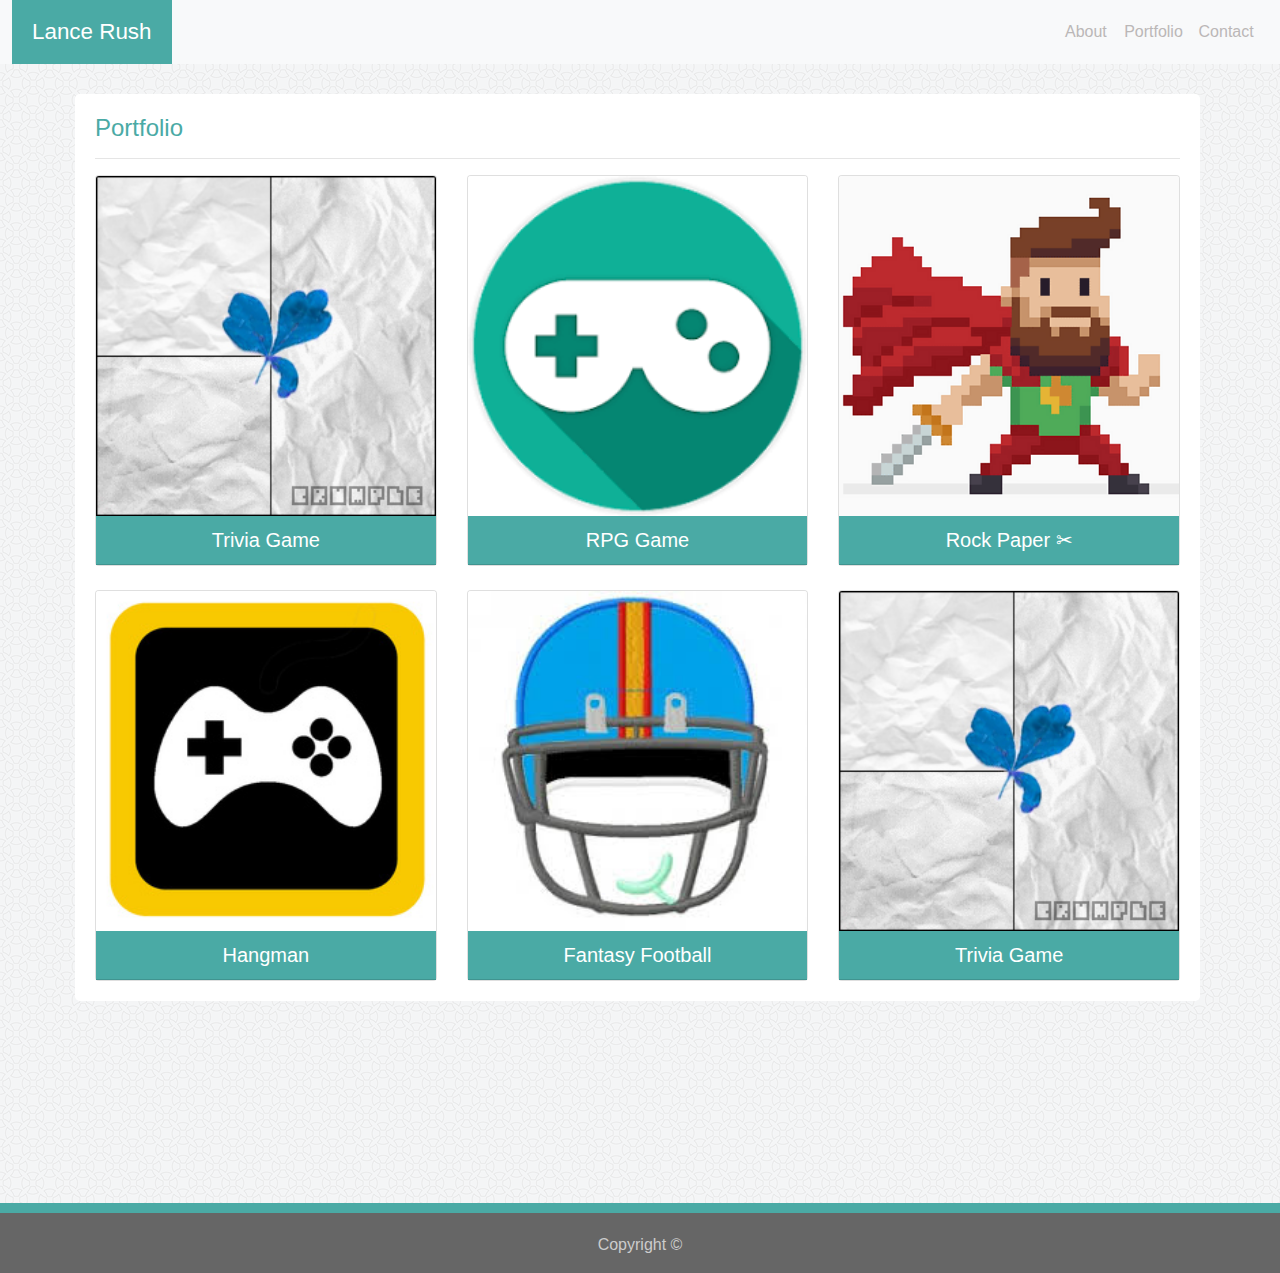
==== portfolio.html @ 9c7bec7a "Added files and updated CSS file" ====
<!DOCTYPE html>
<html lang="en">
  <head>
    <meta charset="UTF-8" />
    <meta name="viewport" content="width=device-width, initial-scale=1.0" />
    <meta http-equiv="X-UA-Compatible" content="ie=edge" />
    <title>My Works</title>
    <link rel="stylesheet" href="./assets/css/reset.css" />
    <link
      rel="stylesheet"
      href="https://maxcdn.bootstrapcdn.com/bootstrap/4.0.0/css/bootstrap.min.css"
      integrity="sha384-Gn5384xqQ1aoWXA+058RXPxPg6fy4IWvTNh0E263XmFcJlSAwiGgFAW/dAiS6JXm"
      crossorigin="anonymous"
    />
    <script
      src="https://code.jquery.com/jquery-3.2.1.slim.min.js"
      integrity="sha384-KJ3o2DKtIkvYIK3UENzmM7KCkRr/rE9/Qpg6aAZGJwFDMVNA/GpGFF93hXpG5KkN"
      crossorigin="anonymous"
    ></script>
    <script
      src="https://cdnjs.cloudflare.com/ajax/libs/popper.js/1.12.9/umd/popper.min.js"
      integrity="sha384-ApNbgh9B+Y1QKtv3Rn7W3mgPxhU9K/ScQsAP7hUibX39j7fakFPskvXusvfa0b4Q"
      crossorigin="anonymous"
    ></script>
    <script
      src="https://maxcdn.bootstrapcdn.com/bootstrap/4.0.0/js/bootstrap.min.js"
      integrity="sha384-JZR6Spejh4U02d8jOt6vLEHfe/JQGiRRSQQxSfFWpi1MquVdAyjUar5+76PVCmYl"
      crossorigin="anonymous"
    ></script>

    <link rel="stylesheet" href="./assets/css/styles.css" />
  </head>

  <body>
    <nav
      class="navbar navbar-expand-lg navbar-expand-md navbar-light bg-light navbar-custom"
    >
      <a class="navbar-brand" href="#">Lance Rush</a>
      <button
        class="navbar-toggler"
        type="button"
        data-toggle="collapse"
        data-target="#navbarContent"
        aria-controls="navbarContent"
        aria-expanded="false"
        aria-label="Toggle navigation"
      >
        <span class="navbar-toggler-icon"></span>
      </button>
      <div class="collapse navbar-collapse ml-auto mr-4">
        <ul class="navbar-nav ml-auto">
          <li class="nav-item active">
            <a class="nav-link" href="./index.html">
              About <span class="sr-only">(current)</span>
            </a>
          </li>
          <li class="nav-item">
            <a class="nav-link" href="./portfolio.html">Portfolio</a>
          </li>
          <li class="nav-item">
            <a class="nav-link" href="./contact.html">Contact</a>
          </li>
        </ul>
      </div>
    </nav>
    <!-- ./navbar -->

    <div class="container">
      <div class="jumbotron">
        <h2>Portfolio</h2>
        <hr />
        <div class="card-deck">
                
            <div class="card">
                <img class="card-img-top" src="./assets/images/triviaGame.jpg" alt="Card image cap">
                <h5 class="card-header text-center"><a href="#">Trivia Game</a></h5>
            </div>

            <div class="card">
                <img class="card-img-top" src="./assets/images/rpgGame.png" alt="Card image cap">
                <h5 class="card-header text-center"><a href="#">RPG Game</a></h5>
            </div>

            <div class="card">
                <img class="card-img-top" src="./assets/images/rps.png" alt="Card image cap">
                <h5 class="card-header text-center"><a href="#">Rock Paper &#x2702;</a></h5>
            </div>
        </div>
        <br>

      <div class="card-deck">
            
          <div class="card">
            <img class="card-img-top" src="./assets/images/hang-man.jpg" alt="Card image cap">
            <h5 class="card-header text-center"><a href="#">Hangman</a></h5>
          </div>

          <div class="card">
            <img class="card-img-top" src="./assets/images/fantasy-football.jpeg" alt="Card image cap">
            <h5 class="card-header text-center"><a href="#">Fantasy Football</a></h5>
          </div>

        <div class="card">
          <img class="card-img-top" src="./assets/images/triviaGame.jpg" alt="Card image cap">
          <h5 class="card-header text-center"><a href="#">Trivia Game</a></h5>
        </div>
      </div>

        
        
        
        
        
        
        

        <!-- <div class="row">
          <div class="column col-md-6">
            <img src="assets/images/trivia-game.jpg" alt="Trivia Game" 
            style="width: 200px; height: 200px;"
            />
            <div class="badge">
              <p><a href="#"> Trivia Game</a></p>
            </div>
          </div>
          <div class="column col-md-6">
            <img
              src="assets/images/rutgers-widget.jpg"
              alt="Rutgers Infor Widget"
              style="width: 200px; height: 200px;"
            />
            <div class="badge">
              <p><a href="#"> Rutgers Info Widget</a></p>
            </div>
          </div>
        </div>
        <br>
        <div class="row">
          <div class="column col-md-6">
            <img
              src="assets/images/rock-paper-scissors.jpg"
              alt="Rock Paper Scissors"
              style="width: 200px; height: 200px;"
              class="img-responsive"
            />
            <div class="badge">
              <p><a href="#"> Rock Paper Scissors</a></p>
            </div>
          </div>
          <div class="column col-md-6">
            <img
              src="assets/images/fantasy-football-app.jpg"
              alt="Fantasy Football App"
              style="width: 200px; height: 200px;"
            />
            <div class="badge">
              <p><a href="#"> Fantasy Football App</a></p>
            </div>
        </div>
          </div> -->
        </div>
      </div>
    </div>

    <footer>Copyright &copy;</footer>
    <!-- ./footer -->
  </body>
</html>
---- assets/css/styles.css ----
body {
    background-image: url('../images/circles-light.png')
}

nav.navbar.navbar-custom {
    padding: 0;
    margin: 0;
}

.navbar-custom a.navbar-brand {
    background-color: #4aaaa5;
    color: #fff;
    padding: 15px 20px;
    margin-left: 12px;
    font-size: 1.4rem;
} 
a.navbar-brand:hover {
    color: #fff !important;
}

a.nav-link {
    margin-left: 8%;
    color: rgb(187, 183, 183) !important;
}

a.nav-link:hover {
    color: #4aaaa5 !important;
}

div.navbarContent {
    margin-left: 67%;
}

div.container {
    margin: 30px 0 20px 60px;
    padding-right: 0;
    padding-bottom: 150px;
    width: auto;
}

div.jumbotron {
    padding: 20px;
    width: auto;
    background-color: #fff;
}

h2 {
    color: #4aaaa5;
    font-size: 1.5rem;
    font-family: 'Lucida Sans', 'Lucida Sans Regular', 'Lucida Grande', 'Lucida Sans Unicode', Geneva, Verdana, sans-serif
}

img#portfolio-image {
    width: 250px;
}

.card-header {
    background-color: #4aaaa5;
}

h5.card-header a {
    color: #fff;
}

h5.card-header.text-center a:hover {
    color: rgba(204, 204, 204, 0.836);
    text-decoration: none;
}

.btn.btn-outline-primary {
    border-color: #4aaaa5;
    color: #4aaaa5;
}

.btn.btn-outline-primary:hover {
    background-color: #4aaaa5;
    color: #fff;
}

.was-validated input textarea {
    border-color: #4aaaa5 !important;
}

footer {
    background-color: #666666;
    padding: 20px 10px 40px 10px;
    text-align: center;
    color: #cccccc;
    height: 50px;
    border-top: 10px solid #4aaaa5
}



@media (max-width: 980px) {
    nav.navbar.navbar-custom {
        padding: 0;
        margin: 0;
    }

    .navbar-custom a.navbar-brand {
        background-color: #4aaaa5;
        color: #fff;
        padding: 15px 20px;
        margin-left: 12px;
        font-size: 1.4rem;
    } 
    a.navbar-brand:hover {
        color: #fff !important;
    }

    a.nav-link {
        margin-left: 8%;
        color: rgb(187, 183, 183) !important;
    }

    div.navbarContent {
        margin-left: 45%;
    }

    a:hover {
        color: #4aaaa5 !important;
    }

    div.container {
        margin: 30px 0 20px 35px;
        padding-right: 0;
        padding-bottom: 150px;
        width: auto;
    }

    div.jumbotron {
        padding: 20px 10px;
        margin: 0;
        width: auto;
        background-color: #fff;
    }

    #about {
        color: #4aaaa5;
        font-size: 1.5rem;
        font-family: 'Lucida Sans', 'Lucida Sans Regular', 'Lucida Grande', 'Lucida Sans Unicode', Geneva, Verdana, sans-serif
    }

    img#portfolio-image {
        width: 200px;
    }

    footer {
        background-color: #666666;
        padding: 20px 10px 40px 10px;
        text-align: center;
        color: #cccccc;
        height: 50px;
        border-top: 10px solid #4aaaa5
    }
}


@media (max-width: 768px) {
    nav.navbar.navbar-custom {
        padding: 0;
        margin: 0;
    }
    .navbar-custom a.navbar-brand {
        background-color: #4aaaa5;
        color: #fff;
        padding: 15px 20px;
        margin-left: 12px;
        font-size: 1.4rem;
    } 
    a.navbar-brand:hover {
            color: #fff !important;
    }

    a.nav-link {
        margin-left: 8%;
        color: rgb(187, 183, 183) !important;
    }

    a:hover {
        color: #4aaaa5 !important;
    }

    div.navbarContent {
        margin-left: 45%;
    }

    div.container {
        margin: 30px 0 20px 15px;
        padding-right: 0;
        padding-bottom: 150px;
        padding-left: 70px;
        width: auto;
    }

    div.jumbotron {
        padding: 20px;
        width: auto;
        background-color: #fff;
    }

    #about {
        color: #4aaaa5;
        font-size: 1.5rem;
        font-family: 'Lucida Sans', 'Lucida Sans Regular', 'Lucida Grande', 'Lucida Sans Unicode', Geneva, Verdana, sans-serif
    }

    img#portfolio-image {
        width: 200px;
    }

    footer {
        background-color: #666666;
        padding: 20px 10px 40px 10px;
        text-align: center;
        color: #cccccc;
        height: 50px;
        border-top: 10px solid #4aaaa5
    }
 }



@media (max-width: 640px) {
    nav.navbar.navbar-custom {
        padding: 0;
        margin: 0;
    }
    .navbar-custom a.navbar-brand {
        background-color: #4aaaa5;
        color: #fff;
        padding: 15px 20px;
        margin-left: 5%;
        font-size: 1.4rem;
    } 
    a.navbar-brand:hover {
            color: #fff !important;
    }

    a.nav-link {
        margin-left: 8%;
        color: rgb(187, 183, 183) !important;
    }

    a:hover {
        color: #4aaaa5 !important;
    }

    li:nth-child(2) {
        background-color: rgba(204, 204, 204, 0.274);
    }

    div.container {
        margin: 20px auto;
        padding: 10px 20px 100px;
    }

    .jumbotron {
        padding: 20px;
        width: auto;
        background-color: #fff;
    }

    #about {
        color: #4aaaa5;
        font-size: 1.5rem;
        font-family: 'Lucida Sans', 'Lucida Sans Regular', 'Lucida Grande', 'Lucida Sans Unicode', Geneva, Verdana, sans-serif
    }

    img#portfolio-image {
        width: 100px;
    }

    footer {
        background-color: #666666;
        padding: 20px 10px 40px 10px;
        text-align: center;
        color: #cccccc;
        height: 50px;
        border-top: 10px solid #4aaaa5
        
    }
 }
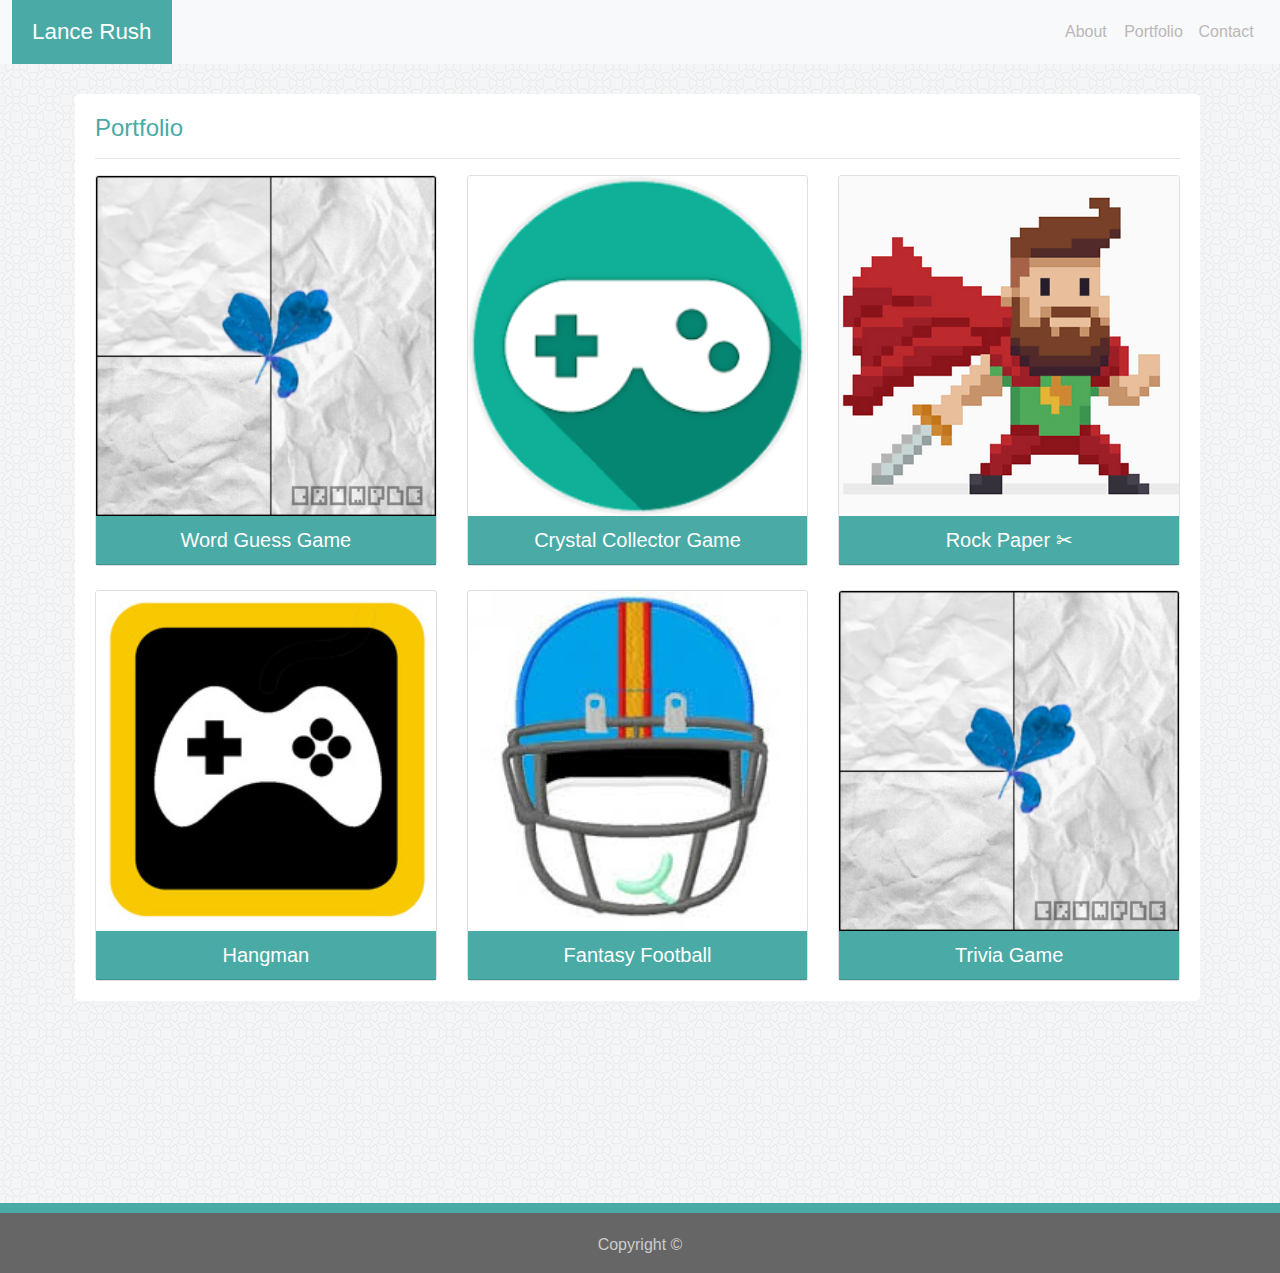
==== commit e3956f3d: "Added links to developed games for portfolio page" ====
--- a/portfolio.html
+++ b/portfolio.html
@@ -73,12 +73,12 @@
                 
             <div class="card">
                 <img class="card-img-top" src="./assets/images/triviaGame.jpg" alt="Card image cap">
-                <h5 class="card-header text-center"><a href="#">Trivia Game</a></h5>
+                <h5 class="card-header text-center"><a href="https://lrush85.github.io/word-guess-game/">Word Guess Game</a></h5>
             </div>
 
             <div class="card">
                 <img class="card-img-top" src="./assets/images/rpgGame.png" alt="Card image cap">
-                <h5 class="card-header text-center"><a href="#">RPG Game</a></h5>
+                <h5 class="card-header text-center"><a href="https://lrush85.github.io/unit-4-game/">Crystal Collector Game</a></h5>
             </div>
 
             <div class="card">
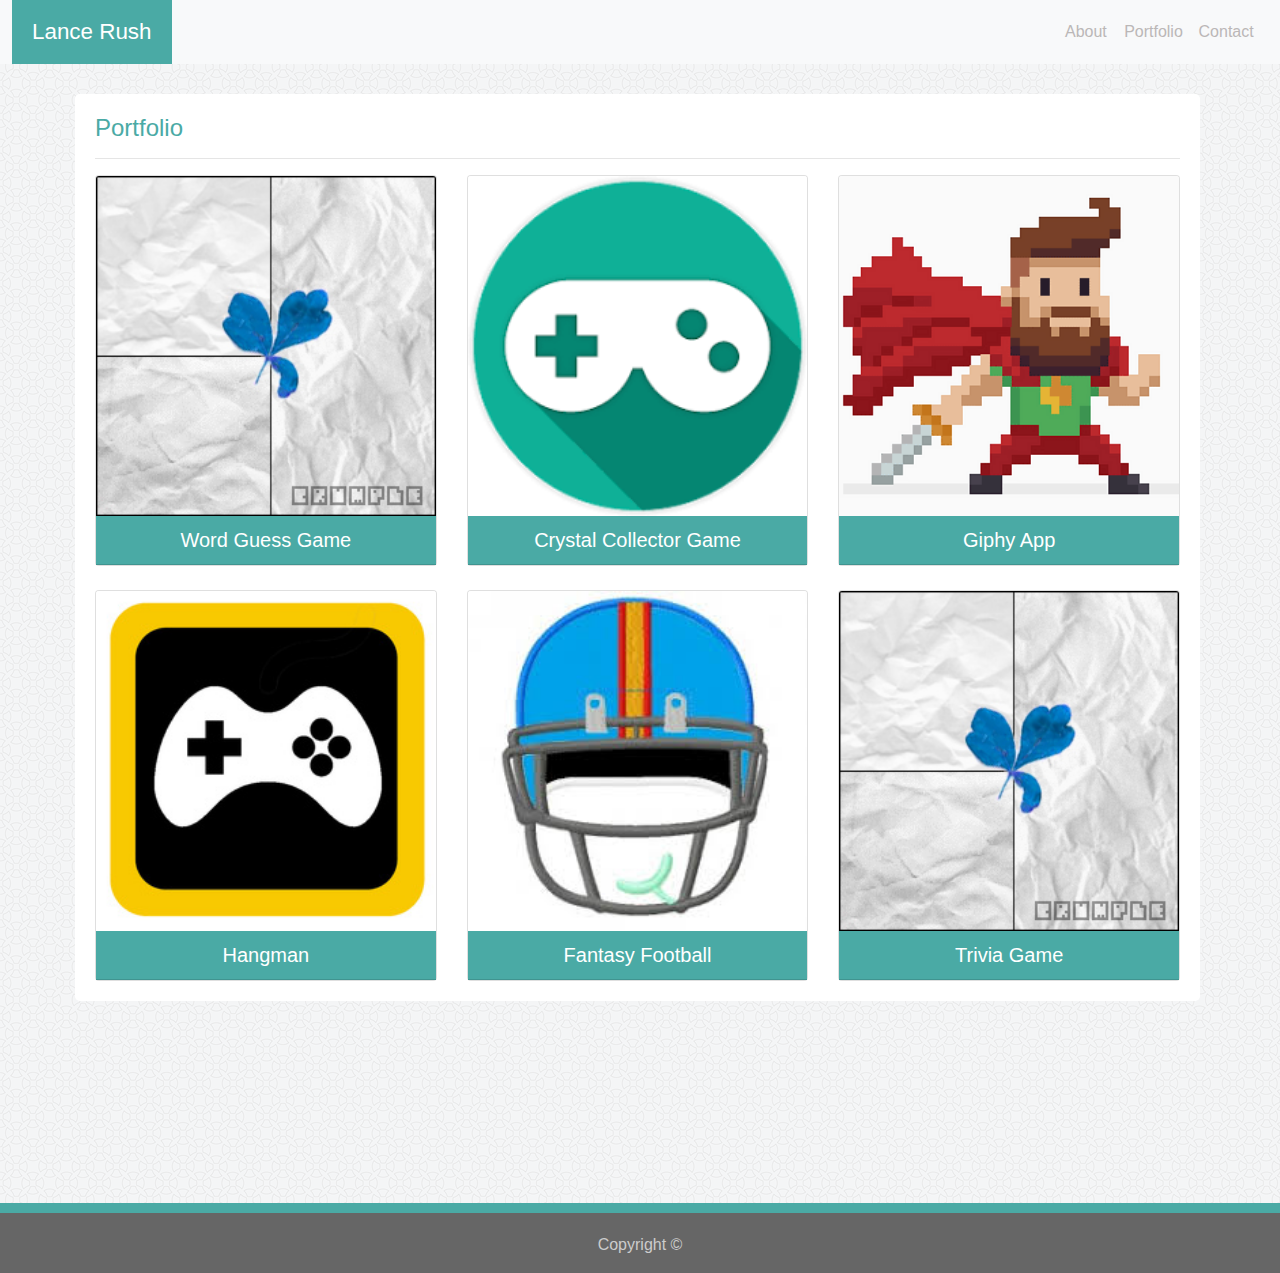
==== commit 037b60b8: "Added linke to Giphy App and changed link and title" ====
--- a/portfolio.html
+++ b/portfolio.html
@@ -73,17 +73,17 @@
                 
             <div class="card">
                 <img class="card-img-top" src="./assets/images/triviaGame.jpg" alt="Card image cap">
-                <h5 class="card-header text-center"><a href="https://lrush85.github.io/word-guess-game/">Word Guess Game</a></h5>
+                <h5 class="card-header text-center"><a href="https://lrush85.github.io/word-guess-game/" target="_blank">Word Guess Game</a></h5>
             </div>
 
             <div class="card">
                 <img class="card-img-top" src="./assets/images/rpgGame.png" alt="Card image cap">
-                <h5 class="card-header text-center"><a href="https://lrush85.github.io/unit-4-game/">Crystal Collector Game</a></h5>
+                <h5 class="card-header text-center"><a href="https://lrush85.github.io/unit-4-game/" target="_blank">Crystal Collector Game</a></h5>
             </div>
 
             <div class="card">
                 <img class="card-img-top" src="./assets/images/rps.png" alt="Card image cap">
-                <h5 class="card-header text-center"><a href="#">Rock Paper &#x2702;</a></h5>
+                <h5 class="card-header text-center"><a href="https://lrush85.github.io/giphy-app/">Giphy App</a></h5>
             </div>
         </div>
         <br>
@@ -102,7 +102,7 @@
 
         <div class="card">
           <img class="card-img-top" src="./assets/images/triviaGame.jpg" alt="Card image cap">
-          <h5 class="card-header text-center"><a href="#">Trivia Game</a></h5>
+          <h5 class="card-header text-center"><a href="https://lrush85.github.io/TriviaGame/">Trivia Game</a></h5>
         </div>
       </div>
 
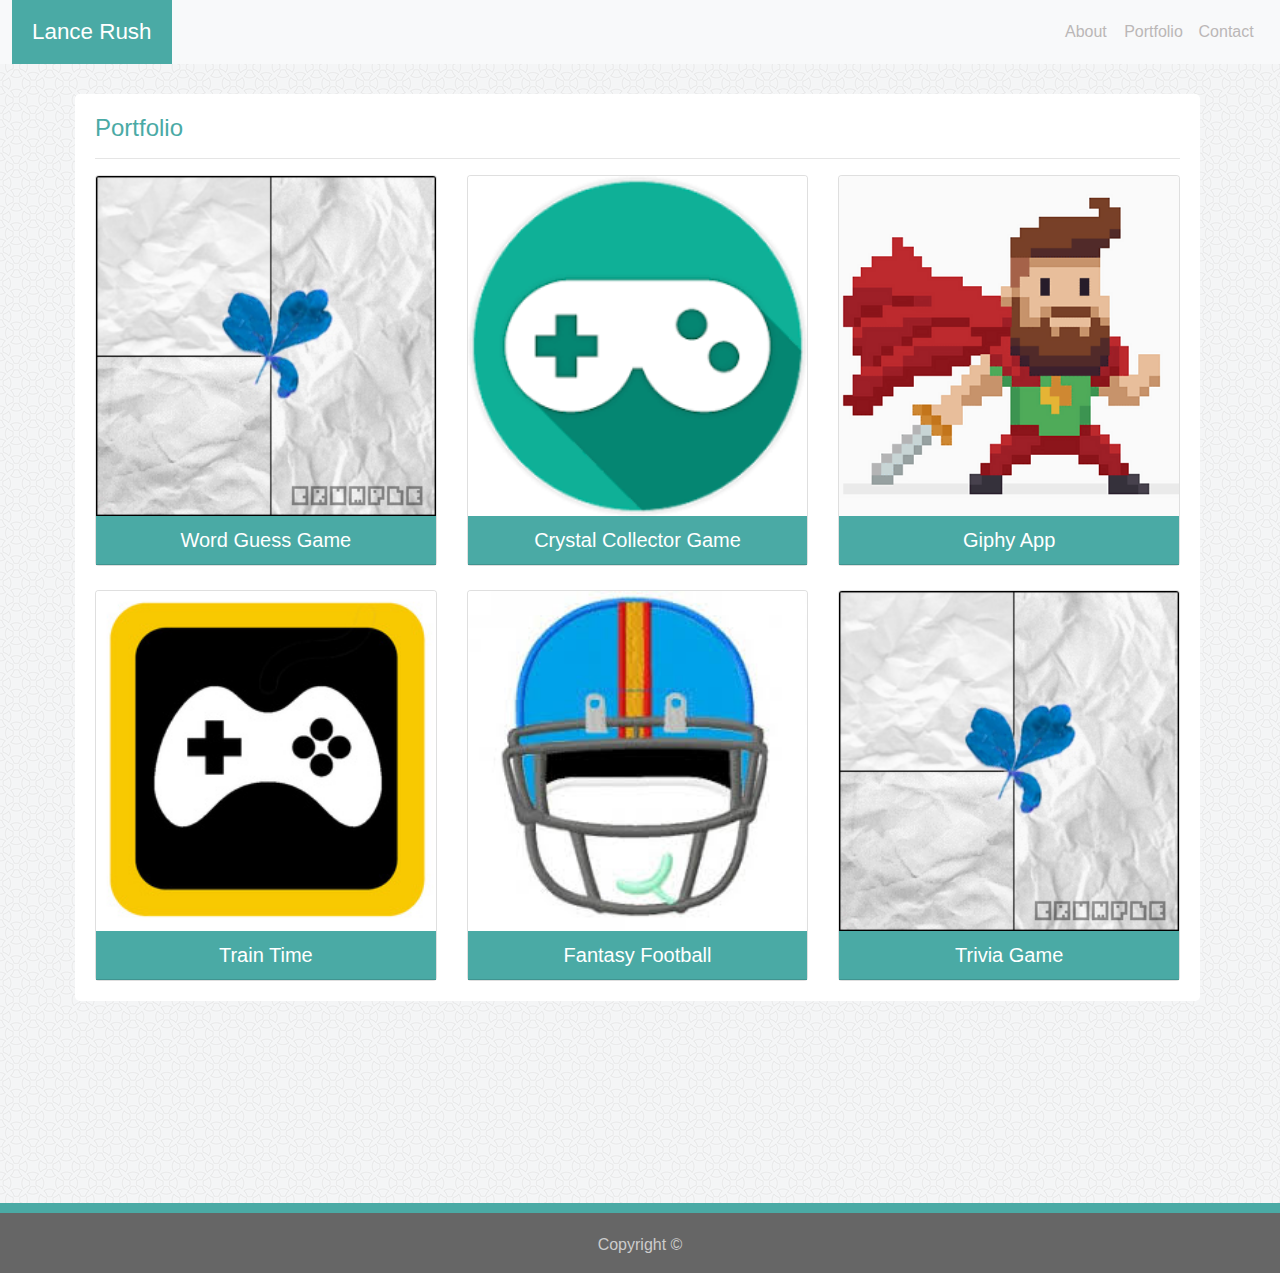
==== commit 7c5aef71: "Added link to new app" ====
--- a/portfolio.html
+++ b/portfolio.html
@@ -92,7 +92,7 @@
             
           <div class="card">
             <img class="card-img-top" src="./assets/images/hang-man.jpg" alt="Card image cap">
-            <h5 class="card-header text-center"><a href="#">Hangman</a></h5>
+            <h5 class="card-header text-center"><a href="https://lrush85.github.io/train-time/">Train Time</a></h5>
           </div>
 
           <div class="card">
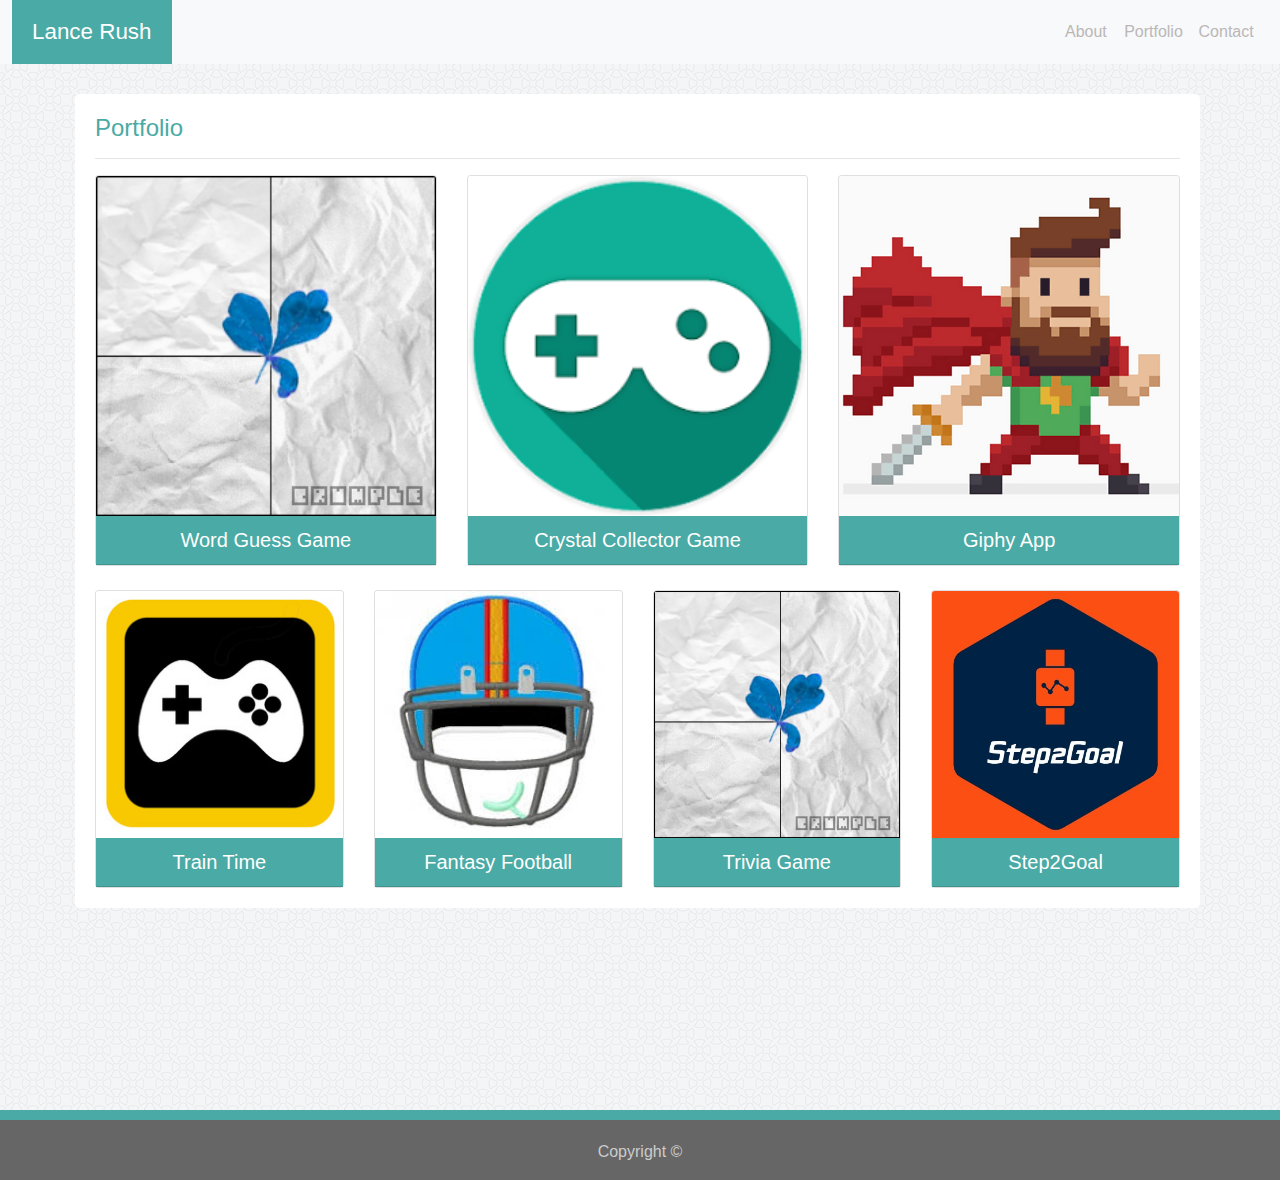
==== commit 7c581180: "Added new project to portfolio page" ====
--- a/portfolio.html
+++ b/portfolio.html
@@ -104,9 +104,15 @@
           <img class="card-img-top" src="./assets/images/triviaGame.jpg" alt="Card image cap">
           <h5 class="card-header text-center"><a href="https://lrush85.github.io/TriviaGame/">Trivia Game</a></h5>
         </div>
+
+        <div class="card">
+          <img class="card-img-top" src="./assets/images/LOGO.jpg" alt="Card image cap">
+          <h5 class="card-header text-center"><a href=" https://rpr8605.github.io/steps2goal/">Step2Goal</a></h5>
+        </div>
+      </div>
       </div>
 
-        
+      
         
         
         
